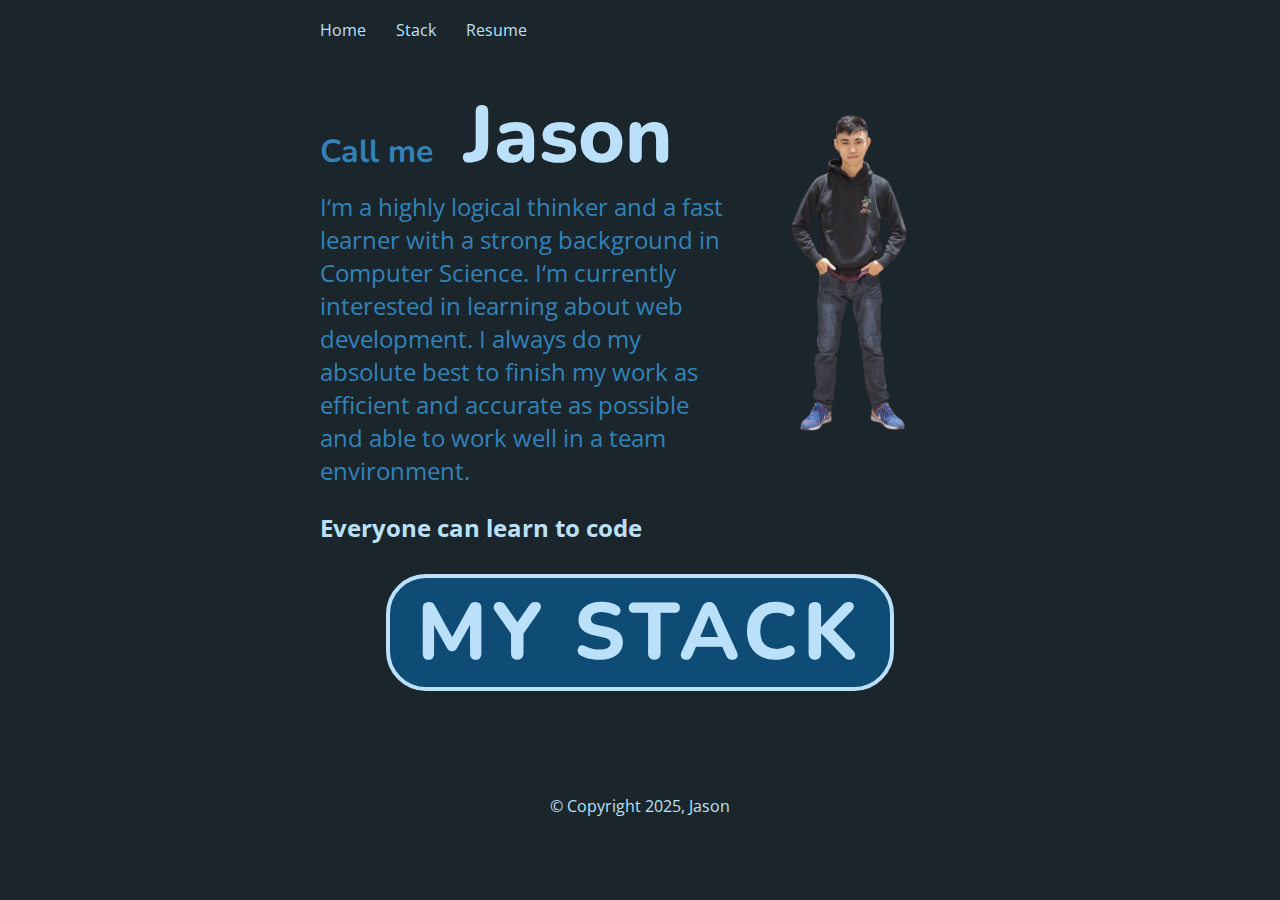
==== index.html @ 49fc544f "Uploading html css portfolio" ====
<!DOCTYPE html>
<html lang="en">

<head>
    <meta charset="UTF-8">
    <meta name="viewport" content="width=device-width, initial-scale=1.0">
    <link rel="stylesheet" href="./style.css">
    <link href='https://fonts.googleapis.com/css?family=Open Sans' rel='stylesheet'>
    <link href='https://fonts.googleapis.com/css?family=Nunito' rel='stylesheet'>
    <title>Jason</title>
</head>

<body>
    <header class="header">
        <div class="container">
            <div class="header_item">
                <div><a href="./index.html">Home</a></div>
                <div><a href="./Public/stack.html">Stack</a></div>
                <div><a href="https://redbloodcell1.github.io/html_portfolio/" target="_blank">Resume</a>
                </div>
            </div>
        </div>
    </header>
    <div class="container">
        <div class="hero">
            <img class="self_photo" src="./Images/my_photo.png" alt="Jason Photo" height="350px">
            <h1 class="introduction">Call me <span class="name">&nbsp;Jason</span></h1>
            <p>I‘m a highly logical thinker and a fast learner with a strong background in Computer Science. I‘m
                currently interested in learning about web development. I always do my absolute best to finish my work
                as efficient and accurate as possible and able to work well in a team environment. </p>
            <h2>Everyone can learn to code</h2>
        </div>
    </div>
    <div class="container">
        <div class="stack">
            <a href="./Public/stack.html">
                <h1>MY STACK</h1>
            </a>
        </div>
    </div>

    <footer>
        <div>© Copyright 2025, Jason</div>
    </footer>

</body>

</html>
---- style.css ----
body {
  background-color: #1b262c;
  margin: 0;
  font-family: "Open Sans";
  color: #3282b8;

  min-height: 100vh;
  display: flex;
  flex-direction: column;
}

.header {
  margin: 0;
}

.container {
  padding-left: 25vw;
  padding-right: 25svw;
}

.header_item {
  display: flex;
  flex-wrap: wrap;
  justify-content: flex-start;
  align-items: center;
  height: 60px;
  gap: 30px;
}

a {
  color: #bbe1fa;
  text-decoration: none;
}

/* .hero {
  display: flex;
  flex-wrap: wrap;
  justify-content: space-between;
} */

.hero {
  color: #3282b8;
}

.hero p {
  font-size: 24px;
  text-align: left;
  margin-top: 0px;
}

.hero h2 {
  color: #bbe1fa;
}

.introduction {
  font-size: 2rem;
  font-family: "Nunito";
  margin-bottom: 0;
}

.name {
  color: #bbe1fa;
  font-size: 5rem;
  font-weight: 800;
}

.self_photo {
  float: right;
  border-radius: 50;
}

.stack {
  display: flex;
  justify-content: center;
}

.stack h1 {
  color: #bbe1fa;
  font-family: "Nunito";
  font-weight: 800;
  font-size: 5rem;
  text-align: center;
  letter-spacing: 5px;

  background-color: #0f4c75;
  width: 500px;
  border-radius: 40px;
  border: 4px solid #bbe1fa;
  margin-top: 10px;
}

.my_stack h1 {
  color: #bbe1fa;
  font-size: 3rem;
  font-family: "Nunito";

  margin-top: 0;
  margin-bottom: 0;
}

.my_stack p {
  margin-top: 5px;
}

.my_stack span {
  color: #bbe1fa;
}

.stack_list {
  list-style-type: none;
  padding-left: 0;
  font-family: "Nunito";
}

.stack_title {
  color: #bbe1fa;
  margin-bottom: 10px;
}
.stack_item {
  display: flex;
  gap: 10px;
  color: #bbe1fa;
}

.item {
  padding: 2px 8px 2px 8px;
  background-color: #0f4c75;
  text-align: center;
  border-radius: 10px;
}

footer {
  margin-top: auto;
  display: flex;
  justify-content: center;
  height: 50px;
  margin-top: 50px;
  color: #bbe1fa;
}
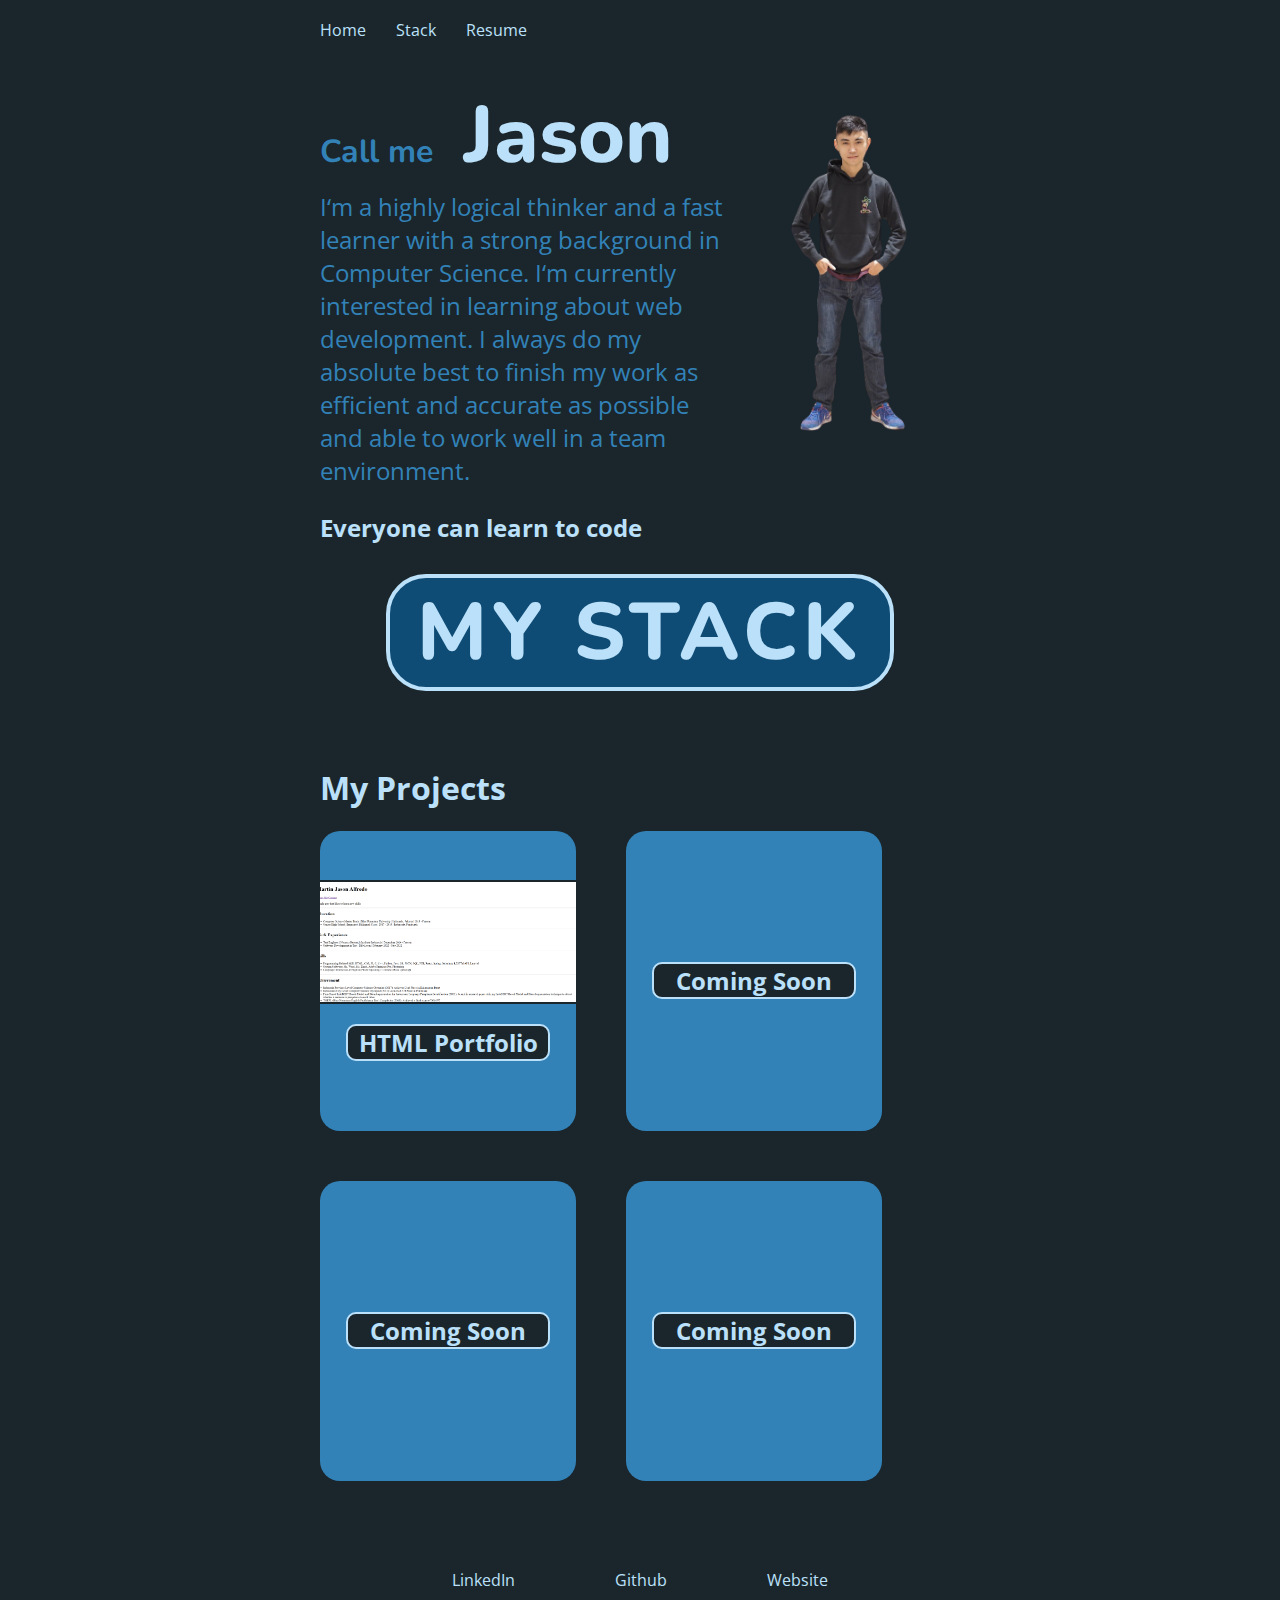
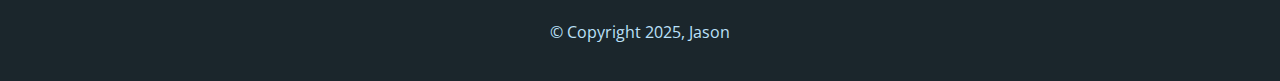
==== commit 603f82d1: "Second Version" ====
--- a/index.html
+++ b/index.html
@@ -39,7 +39,38 @@
         </div>
     </div>
 
+    <div class="container">
+        <div class="project_list">
+            <h1>My Projects</h1>
+            <div class="project_item">
+                <div class="project">
+                    <img src="./Images/resume_photo.png" alt="resume photo">
+                    <a href="https://redbloodcell1.github.io/html_portfolio/">
+                        <h2>HTML Portfolio</h2>
+                    </a>
+
+                </div>
+                <div class="project">
+                    <h2>Coming Soon</h2>
+                </div>
+                <div class="project">
+                    <h2>Coming Soon</h2>
+                </div>
+                <div class="project">
+                    <h2>Coming Soon</h2>
+                </div>
+            </div>
+
+        </div>
+    </div>
+    </div>
+
     <footer>
+        <div class="contact">
+            <div><a href="https://www.linkedin.com/in/martinjasonalfredo/" target="_blank">LinkedIn</a></div>
+            <div><a href="https://github.com/RedBloodCell1">Github</a></div>
+            <div><a href="https://redbloodcell1.github.io/html-css-portfolio/">Website</a></div>
+        </div>
         <div>© Copyright 2025, Jason</div>
     </footer>
 
--- a/style.css
+++ b/style.css
@@ -15,7 +15,7 @@
 
 .container {
   padding-left: 25vw;
-  padding-right: 25svw;
+  padding-right: 25vw;
 }
 
 .header_item {
@@ -129,11 +129,61 @@
   border-radius: 10px;
 }
 
+.project_list h1 {
+  color: #bbe1fa;
+}
+
+.project_item {
+  display: grid;
+  grid-template-columns: 40% 40%;
+  grid-template-rows: 300px 300px;
+  gap: 50px;
+}
+
+.project {
+  display: flex;
+  flex-direction: column;
+  justify-content: center;
+  align-items: center;
+  overflow: hidden;
+
+  background-color: #3282b8;
+  padding: 20px;
+  color: #bbe1fa;
+  border-radius: 20px;
+}
+
+.project img {
+  height: 120px;
+  display: flex;
+  justify-content: center;
+  border: 2px solid #1b262c;
+  border-radius: 5px;
+}
+
+.project h2 {
+  height: auto;
+  width: 200px;
+  text-align: center;
+  border-radius: 10px;
+  border: 2px solid #bbe1fa;
+  background-color: #1b262c;
+}
+
+.contact {
+  display: flex;
+  justify-content: center;
+  gap: 100px;
+}
+
 footer {
   margin-top: auto;
   display: flex;
+  flex-direction: column;
   justify-content: center;
-  height: 50px;
+  align-items: center;
+  gap: 30px;
+  height: 150px;
   margin-top: 50px;
   color: #bbe1fa;
 }
